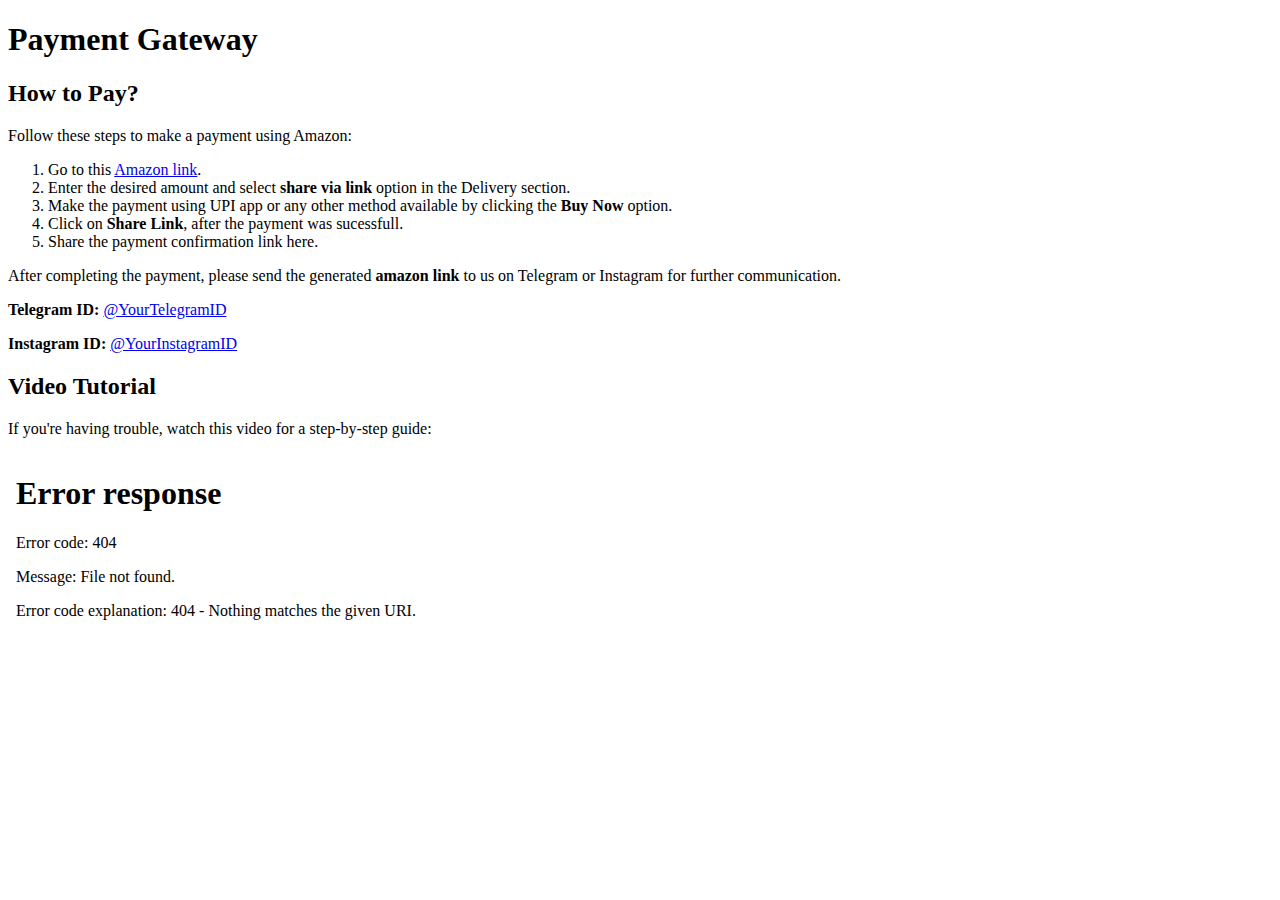
==== index.html @ 5a019825 "index.html" ====
<!DOCTYPE html>
<html lang="en">


<head>
  <meta charset="UTF-8">
  <meta name="viewport" content="width=device-width, initial-scale=1.0">
  <title>Payment Gateway</title>
  <link rel="stylesheet" href="./solution.css">
</head>

<body>
  <div class="container">
    <h1>Payment Gateway</h1>
    <div class="instructions">
      <h2>How to Pay?</h2>
      <p>Follow these steps to make a payment using Amazon:</p>
      <ol>
        <li>Go to this <a href="https://www.amazon.in/Our-Gift-You-mail-Amazon/dp/B00JPXXBOA/" target="_blank">Amazon
            link</a>.</li>
        <li>Enter the desired amount and select <strong> share via link</strong> option in the Delivery section.</li>
        <li>Make the payment using UPI app or any other method available by clicking the <strong>Buy Now</strong>
          option.</li>
        <li>Click on <strong>Share Link</strong>, after the payment was sucessfull.</li>

        <li>Share the payment confirmation link here.</li>
      </ol>
      <p>After completing the payment, please send the generated <strong> amazon link</strong> to us on Telegram or
        Instagram for further
        communication.</p>
      <div class="contact-info">
        <p><strong>Telegram ID:</strong> <a href="https://t.me/Sridharroyal" target="_blank">@YourTelegramID</a></p>
        <p><strong>Instagram ID:</strong> <a href="https://www.instagram.com/i_love_great_epic_mahabharat/"
            target="_blank">@YourInstagramID</a></p>
      </div>
    </div>
    <div class="video-tutorial">
      <h2>Video Tutorial</h2>
      <p>If you're having trouble, watch this video for a step-by-step guide:</p>
      <div class="video-container">
        <iframe width="560" height="315" src="video1.mp4" frameborder="0"
          allowfullscreen></iframe>
      </div>
    </div>
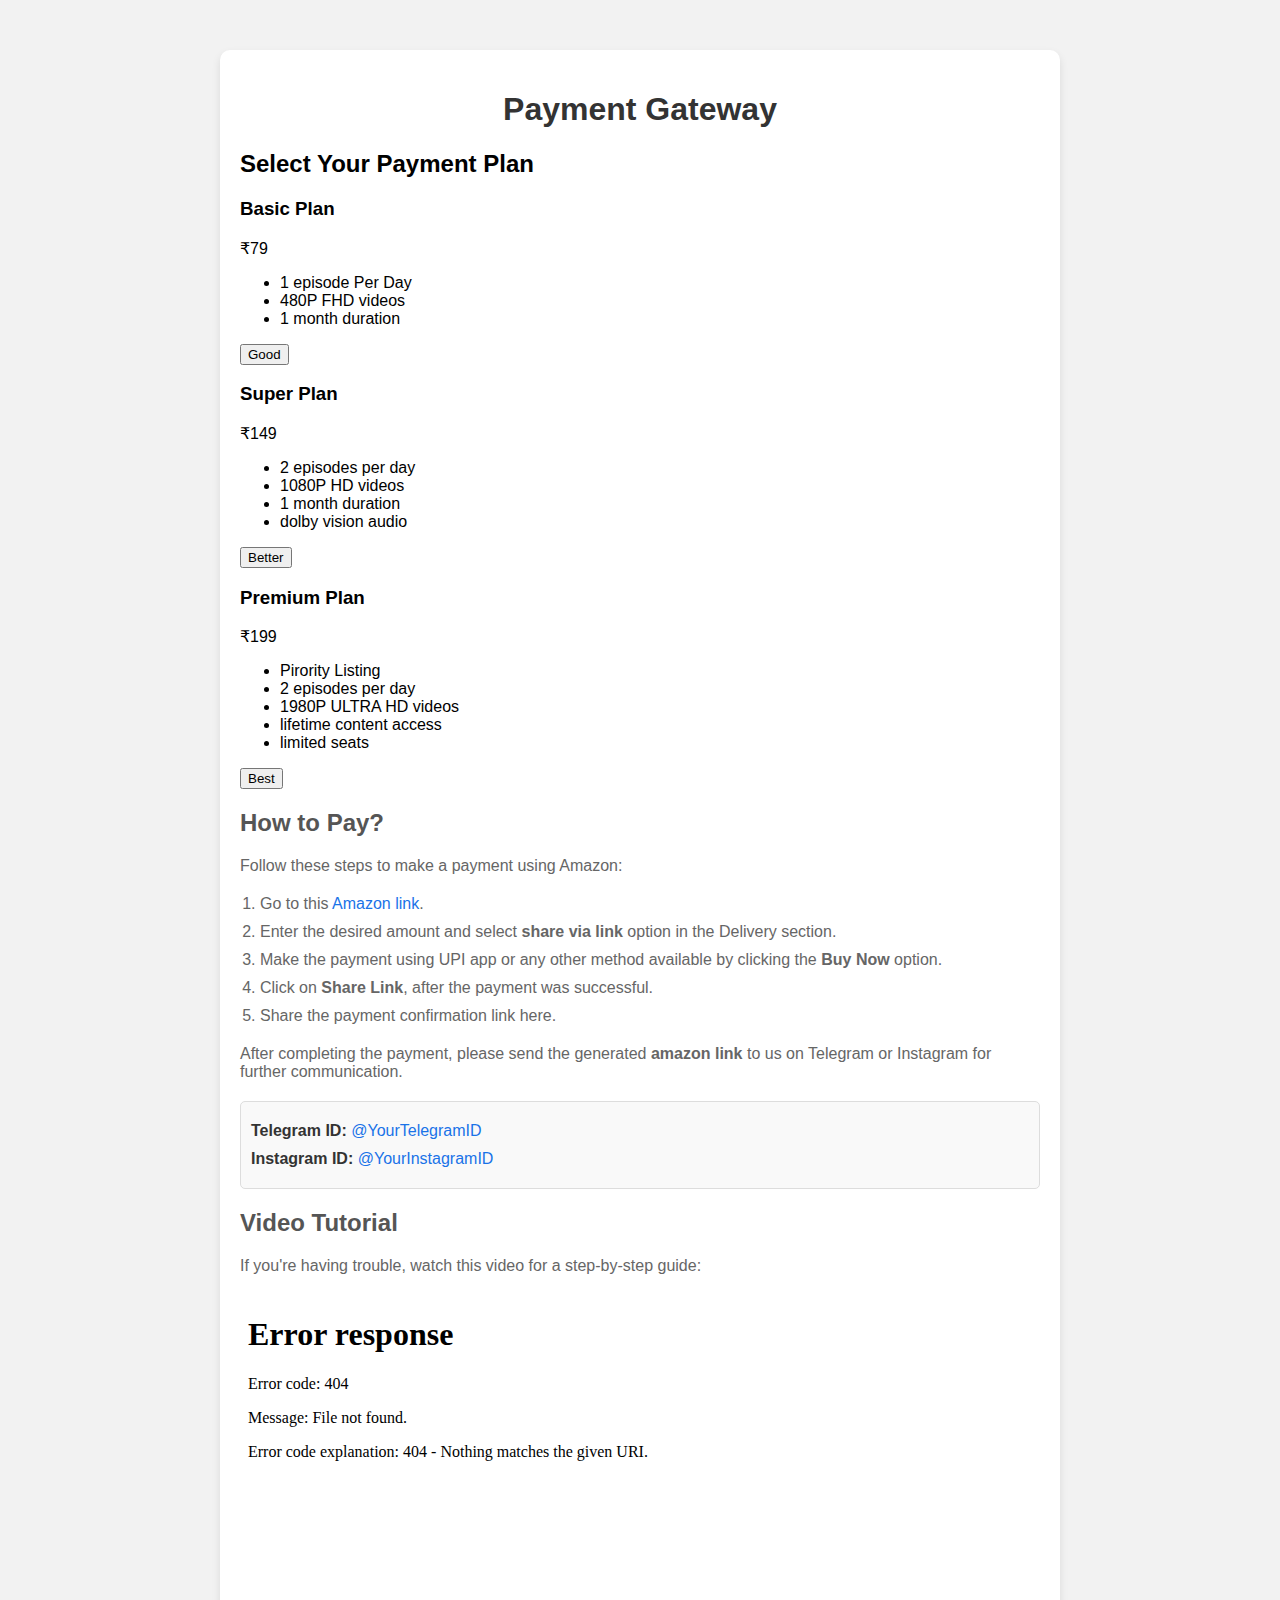
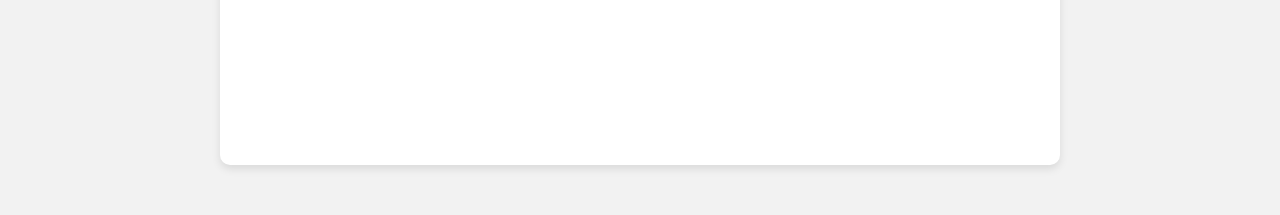
==== commit 60738e9c: "index.html" ====
--- a/index.html
+++ b/index.html
@@ -1,45 +1,76 @@
-
 <!DOCTYPE html>
 <html lang="en">
-
-
 <head>
   <meta charset="UTF-8">
   <meta name="viewport" content="width=device-width, initial-scale=1.0">
   <title>Payment Gateway</title>
-  <link rel="stylesheet" href="./solution.css">
+  <link rel="stylesheet" href="solution.css">
 </head>
-
 <body>
   <div class="container">
     <h1>Payment Gateway</h1>
+    <!-- Select Your Payment Plan Section -->
+    <div class="payment-plans">
+      <h2>Select Your Payment Plan</h2>
+      <div class="plan basic">
+        <h3>Basic Plan</h3>
+        <p class="price">₹79</p>
+        <ul>
+          <li>1 episode Per Day</li>
+          <li>480P FHD videos</li>
+          <li>1 month duration</li>
+        </ul>
+        <button>Good</button>
+      </div>
+      <div class="plan super">
+        <h3>Super Plan</h3>
+        <p class="price">₹149</p>
+        <ul>
+          <li>2 episodes per day</li>
+          <li>1080P HD videos</li>
+          <li>1 month duration</li>
+          <li>dolby vision audio</li>
+        </ul>
+        <button>Better</button>
+      </div>
+      <div class="plan premium">
+        <h3>Premium Plan</h3>
+        <p class="price">₹199</p>
+        <ul>
+          <li>Pirority Listing</li>
+          <li>2 episodes per day</li>
+          <li>1980P ULTRA HD videos</li>
+          <li>lifetime content access</li>
+          <li>limited seats</li>
+        </ul>
+        <button>Best</button>
+      </div>
+    </div>
     <div class="instructions">
       <h2>How to Pay?</h2>
       <p>Follow these steps to make a payment using Amazon:</p>
       <ol>
-        <li>Go to this <a href="https://www.amazon.in/Our-Gift-You-mail-Amazon/dp/B00JPXXBOA/" target="_blank">Amazon
-            link</a>.</li>
-        <li>Enter the desired amount and select <strong> share via link</strong> option in the Delivery section.</li>
-        <li>Make the payment using UPI app or any other method available by clicking the <strong>Buy Now</strong>
-          option.</li>
-        <li>Click on <strong>Share Link</strong>, after the payment was sucessfull.</li>
-
+        <li>Go to this <a href="https://www.amazon.in/Our-Gift-You-mail-Amazon/dp/B00JPXXBOA/" target="_blank">Amazon link</a>.</li>
+        <li>Enter the desired amount and select <strong>share via link</strong> option in the Delivery section.</li>
+        <li>Make the payment using UPI app or any other method available by clicking the <strong>Buy Now</strong> option.</li>
+        <li>Click on <strong>Share Link</strong>, after the payment was successful.</li>
         <li>Share the payment confirmation link here.</li>
       </ol>
-      <p>After completing the payment, please send the generated <strong> amazon link</strong> to us on Telegram or
-        Instagram for further
-        communication.</p>
+      <p>After completing the payment, please send the generated <strong>amazon link</strong> to us on Telegram or Instagram for further communication.</p>
       <div class="contact-info">
         <p><strong>Telegram ID:</strong> <a href="https://t.me/Sridharroyal" target="_blank">@YourTelegramID</a></p>
-        <p><strong>Instagram ID:</strong> <a href="https://www.instagram.com/i_love_great_epic_mahabharat/"
-            target="_blank">@YourInstagramID</a></p>
+        <p><strong>Instagram ID:</strong> <a href="https://www.instagram.com/i_love_great_epic_mahabharat/" target="_blank">@YourInstagramID</a></p>
       </div>
     </div>
     <div class="video-tutorial">
       <h2>Video Tutorial</h2>
       <p>If you're having trouble, watch this video for a step-by-step guide:</p>
       <div class="video-container">
-        <iframe width="560" height="315" src="video1.mp4" frameborder="0"
-          allowfullscreen></iframe>
+        <iframe src="video1.mp4" frameborder="0" allowfullscreen></iframe>
       </div>
     </div>
+  </div>
+</body>
+</html>
+
+
--- a/solution.css
+++ b/solution.css
@@ -0,0 +1,110 @@
+body {
+    font-family: 'Arial', sans-serif;
+    background-color: #f2f2f2;
+    margin: 0;
+    padding: 0;
+}
+
+.container {
+    width: 80%;
+    max-width: 800px;
+    margin: 50px auto;
+    background-color: #ffffff;
+    border-radius: 10px;
+    box-shadow: 0 4px 8px rgba(0, 0, 0, 0.1);
+    padding: 20px;
+}
+
+h1 {
+    text-align: center;
+    color: #333333;
+}
+
+.content {
+    display: flex;
+    flex-wrap: wrap;
+    gap: 20px;
+}
+
+.instructions {
+    flex: 1;
+    min-width: 300px;
+}
+
+.instructions h2 {
+    color: #555555;
+}
+
+.instructions p {
+    color: #666666;
+}
+
+.instructions ol {
+    margin: 20px 0;
+    padding-left: 20px;
+    color: #666666;
+}
+
+.instructions ol li {
+    margin-bottom: 10px;
+}
+
+.instructions a {
+    color: #1a73e8;
+    text-decoration: none;
+}
+
+.instructions a:hover {
+    text-decoration: underline;
+}
+
+.contact-info {
+    margin-top: 20px;
+    padding: 10px;
+    background-color: #f9f9f9;
+    border: 1px solid #dddddd;
+    border-radius: 5px;
+}
+
+.contact-info p {
+    margin: 10px 0;
+    color: #333333;
+}
+
+.contact-info a {
+    color: #1a73e8;
+    text-decoration: none;
+}
+
+.contact-info a:hover {
+    text-decoration: underline;
+}
+
+.video-tutorial {
+    flex: 1;
+    min-width: 300px;
+}
+
+.video-tutorial h2 {
+    color: #555555;
+}
+
+.video-tutorial p {
+    color: #666666;
+}
+
+.video-container {
+    margin-top: 20px;
+    width: 100%;
+    position: relative;
+    padding-bottom: 56.25%;
+    height: 0;
+}
+
+.video-container iframe {
+    position: absolute;
+    top: 0;
+    left: 0;
+    width: 100%;
+    height: 100%;
+}